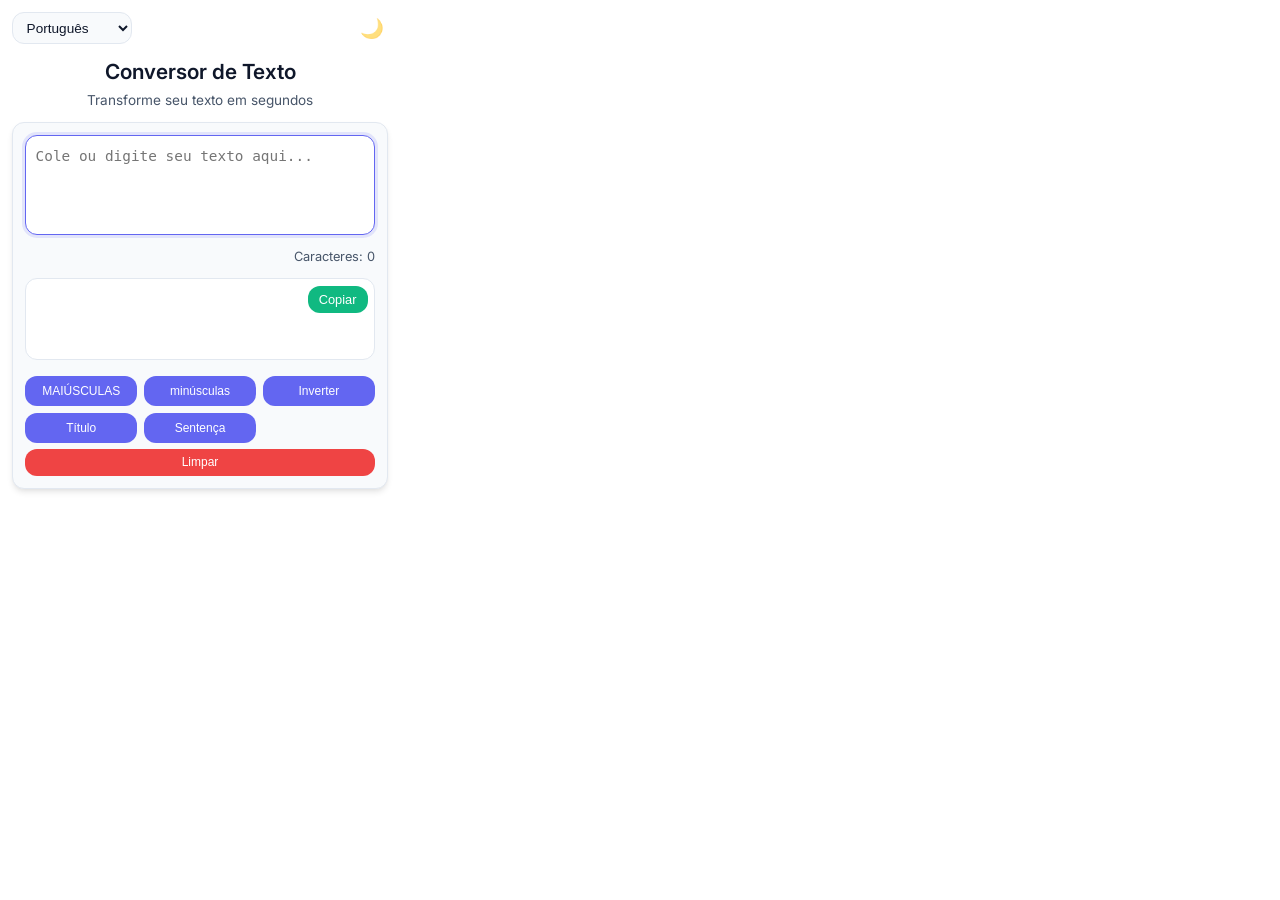
==== popup.html @ beb05c44 "Migração para extensão" ====
<!DOCTYPE html>
<html lang="pt-BR" data-theme="light" data-lang="pt">
<head>
  <meta charset="UTF-8">
  <meta name="viewport" content="width=device-width, initial-scale=1.0">
  <title>Conversor de Texto</title>
  <link rel="preconnect" href="https://fonts.googleapis.com">
  <link rel="preconnect" href="https://fonts.gstatic.com" crossorigin>
  <link href="https://fonts.googleapis.com/css2?family=Inter:wght@300;400;500;600&display=swap" rel="stylesheet">
  <link rel="stylesheet" href="popup.css">
</head>
<body>
  <div class="container">
    <div class="top-controls">
      <select class="lang-select" id="lang-select">
        <option value="pt">Português</option>
        <option value="en">English</option>
        <option value="es">Español</option>
        <option value="fr">Français</option>
      </select>
      <button class="theme-toggle" aria-label="Alternar tema">🌙</button>
    </div>

    <header>
      <h1 data-i18n="title">Conversor de Texto</h1>
      <p class="subtitle" data-i18n="subtitle">Transforme seu texto em segundos</p>
    </header>

    <div class="editor">
      <textarea id="input" data-i18n-placeholder="inputPlaceholder" placeholder="Cole ou digite seu texto aqui..." autofocus></textarea>
      <p class="char-count" id="char-count" data-i18n="charCount">Caracteres: 0</p>
      
      <div class="output-wrapper">
        <div class="output" id="output" data-placeholder data-i18n-placeholder="outputPlaceholder"></div>
        <button data-action="copy" class="copy-btn" data-i18n="copy">Copiar</button>
      </div>

      <div class="toolbar">
        <button data-action="upper" data-i18n="upper">MAIÚSCULAS</button>
        <button data-action="lower" data-i18n="lower">minúsculas</button>
        <button data-action="invert" data-i18n="invert">Inverter</button>
        <button data-action="title" data-i18n="titleCase">Título</button>
        <button data-action="sentence" data-i18n="sentence">Sentença</button>
        <button data-action="clear" class="clear" data-i18n="clear">Limpar</button>
      </div>
    </div>
  </div>

  <div class="toast" id="toast" data-i18n="toast">Copiado!</div>

  <script src="popup.js"></script>
</body>
</html>
---- popup.css ----
:root {
  --bg: #ffffff;
  --text: #0f172a;
  --text-secondary: #475569;
  --primary: #6366f1;
  --primary-hover: #4f46e5;
  --border: #e2e8f0;
  --card: #f8fafc;
  --radius: 12px;
  --shadow-sm: 0 4px 6px -1px rgba(0,0,0,0.1), 0 2px 4px -2px rgba(0,0,0,0.05);
}

[data-theme="dark"] {
  --bg: #0a0a0a;
  --text: #f0f0f0;
  --text-secondary: #a0a0a0;
  --primary: #818cf8;
  --primary-hover: #6366f1;
  --border: #2a2a2a;
  --card: #1a1a1a;
}

* {
  margin: 0;
  padding: 0;
  box-sizing: border-box;
}

body {
  font-family: 'Inter', system-ui, sans-serif;
  background: var(--bg);
  color: var(--text);
  min-width: 400px;
  max-width: 400px;
  padding: 0.75rem; /* Reduced from 1rem */
  line-height: 1.5;
  transition: background 0.3s, color 0.3s;
  overflow-x: hidden;
}

.container {
  width: 100%;
}

.top-controls {
  display: flex;
  justify-content: space-between; /* Space out lang select and theme toggle */
  align-items: center;
  margin-bottom: 0.75rem; /* Reduced margin */
}

.lang-select {
  background: var(--card);
  border: 1px solid var(--border);
  border-radius: var(--radius);
  padding: 0.4rem 0.6rem;
  font-size: 0.85rem;
  cursor: pointer;
  color: var(--text);
  min-width: 120px;
}

.theme-toggle {
  position: relative; /* Better for same line layout */
  top: 0;
  right: 0;
  z-index: 1000;
  background: transparent;
  border: none;
  width: 32px;
  height: 32px;
  display: flex;
  align-items: center;
  justify-content: center;
  font-size: 1.2rem;
  cursor: pointer;
  color: var(--text-secondary);
  opacity: 0.6;
  transition: opacity 0.2s ease, transform 0.2s ease;
}

.theme-toggle:hover {
  opacity: 1;
  transform: scale(1.1);
}

header {
  text-align: center;
  margin-bottom: 0.75rem; /* Reduced from 1.2rem */
}

h1 {
  font-size: 1.3rem; /* Slightly smaller from 1.5rem */
  font-weight: 600;
  margin-bottom: 0.15rem;
}

.subtitle {
  color: var(--text-secondary);
  font-size: 0.85rem;
}

.editor {
  display: grid;
  gap: 0.75rem; /* Reduced from 1rem */
  background: var(--card);
  border: 1px solid var(--border);
  border-radius: var(--radius);
  padding: 0.75rem; /* Reduced from 1.2rem */
  box-shadow: var(--shadow-sm);
}

textarea {
  width: 100%;
  min-height: 100px; /* Reduced from 120px */
  padding: 0.6rem;
  font-size: 0.9rem;
  line-height: 1.5;
  border: 1px solid var(--border);
  border-radius: var(--radius);
  background: var(--bg);
  color: var(--text);
  resize: none; /* Better for popups */
  transition: border-color 0.2s;
}

textarea:focus {
  outline: none;
  border-color: var(--primary);
  box-shadow: 0 0 0 3px rgba(99, 102, 241, 0.15);
}

.char-count {
  text-align: right;
  color: var(--text-secondary);
  font-size: 0.8rem;
}

.output-wrapper {
  position: relative;
  border: 1px solid var(--border);
  border-radius: var(--radius);
  background: var(--bg);
}

.output {
  min-height: 80px; /* Reduced from 100px */
  padding: 0.6rem 3rem 0.6rem 0.6rem;
  white-space: pre-wrap;
  word-wrap: break-word;
  font-size: 0.95rem;
}

.output:empty::before {
  content: attr(data-placeholder);
  color: var(--text-secondary);
  opacity: 0.7;
}

.copy-btn {
  position: absolute;
  top: 0.4rem;
  right: 0.4rem;
  padding: 0.4rem 0.7rem;
  font-size: 0.8rem;
  background: #10b981;
  color: white;
  border: none;
  border-radius: var(--radius);
  cursor: pointer;
  transition: all 0.2s ease;
}

.toolbar {
  display: grid;
  grid-template-columns: repeat(3, 1fr); /* 3 columns grid */
  gap: 0.4rem;
  margin-top: 0.25rem;
}

button {
  padding: 0.5rem 0.4rem; /* More horizontal space for 3 columns */
  font-size: 0.75rem; /* Smaller labels if needed */
  font-weight: 500;
  border: none;
  border-radius: var(--radius);
  cursor: pointer;
  transition: all 0.2s ease;
  background: var(--primary);
  color: white;
}

button:hover {
  background: var(--primary-hover);
}

button.clear {
  background: #ef4444;
  grid-column: span 3; /* Spans 3 columns now */
  padding: 0.4rem;
}

.toast {
  position: fixed;
  bottom: 1.5rem;
  left: 50%;
  transform: translateX(-50%) translateY(100px);
  background: #1e1e1e;
  color: white;
  padding: 0.6rem 1.2rem;
  border-radius: var(--radius);
  box-shadow: 0 4px 12px rgba(0,0,0,0.3);
  opacity: 0;
  transition: all 0.3s ease;
  z-index: 100;
  font-size: 0.85rem;
  pointer-events: none;
}

.toast.show {
  opacity: 1;
  transform: translateX(-50%) translateY(0);
}
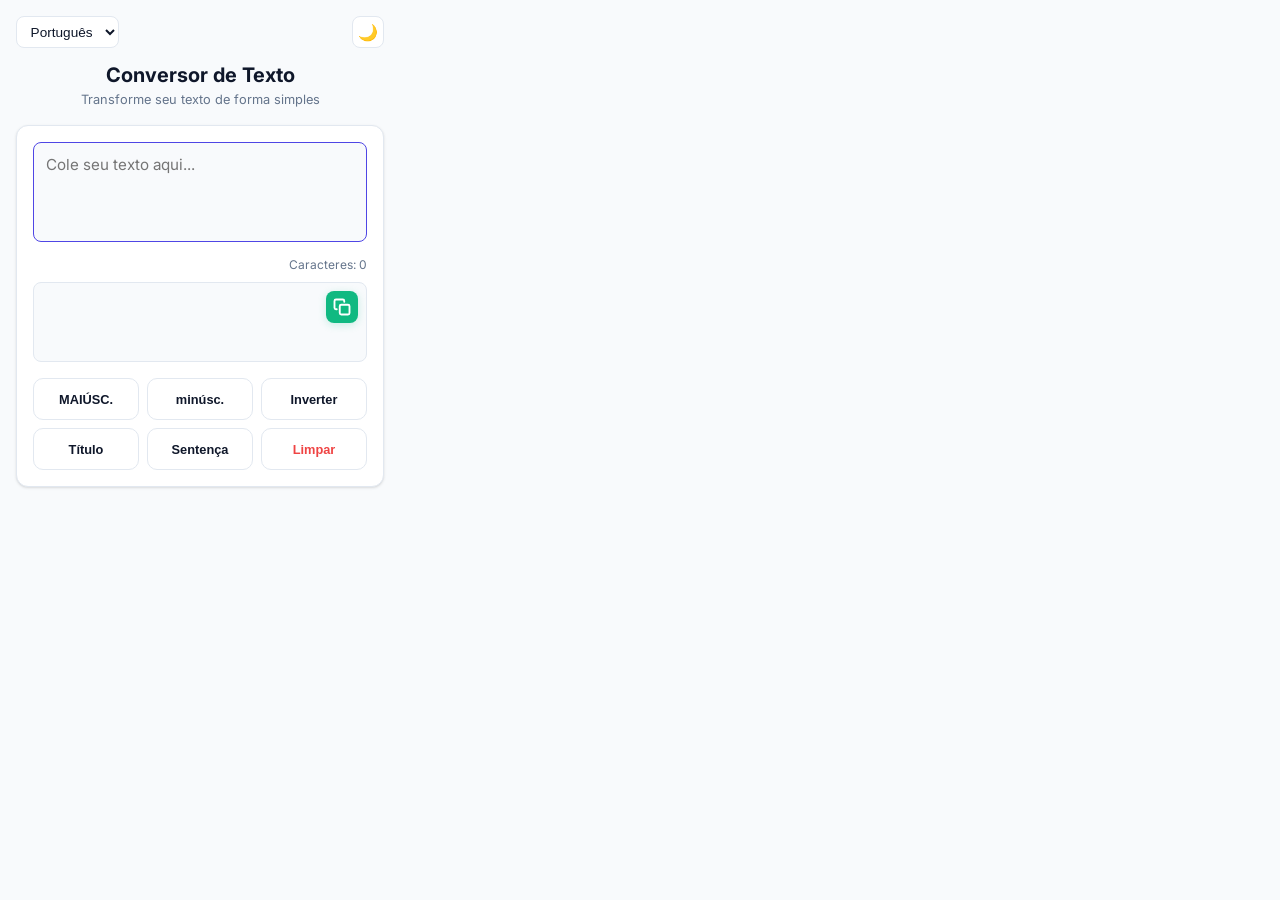
==== commit d93cd886: "Melhorias de interface" ====
--- a/popup.html
+++ b/popup.html
@@ -6,7 +6,7 @@
   <title>Conversor de Texto</title>
   <link rel="preconnect" href="https://fonts.googleapis.com">
   <link rel="preconnect" href="https://fonts.gstatic.com" crossorigin>
-  <link href="https://fonts.googleapis.com/css2?family=Inter:wght@300;400;500;600&display=swap" rel="stylesheet">
+  <link href="https://fonts.googleapis.com/css2?family=Inter:wght@400;600;700&display=swap" rel="stylesheet">
   <link rel="stylesheet" href="popup.css">
 </head>
 <body>
@@ -23,27 +23,34 @@
 
     <header>
       <h1 data-i18n="title">Conversor de Texto</h1>
-      <p class="subtitle" data-i18n="subtitle">Transforme seu texto em segundos</p>
+      <p class="subtitle" data-i18n="subtitle">Transforme seu texto de forma simples</p>
     </header>
 
-    <div class="editor">
-      <textarea id="input" data-i18n-placeholder="inputPlaceholder" placeholder="Cole ou digite seu texto aqui..." autofocus></textarea>
-      <p class="char-count" id="char-count" data-i18n="charCount">Caracteres: 0</p>
-      
-      <div class="output-wrapper">
-        <div class="output" id="output" data-placeholder data-i18n-placeholder="outputPlaceholder"></div>
-        <button data-action="copy" class="copy-btn" data-i18n="copy">Copiar</button>
-      </div>
+    <main class="editor-container">
+      <section class="editor-card">
+        <textarea id="input" data-i18n-placeholder="inputPlaceholder" placeholder="Cole seu texto aqui..." autofocus></textarea>
+        
+        <div class="textarea-footer">
+          <p class="char-count" id="char-count" data-i18n="charCount">Caracteres: 0</p>
+        </div>
+        
+        <div class="output-container">
+          <div class="output" id="output" data-placeholder data-i18n-placeholder="outputPlaceholder"></div>
+          <button data-action="copy" class="copy-btn" title="Copiar">
+            <svg xmlns="http://www.w3.org/2000/svg" width="24" height="24" viewBox="0 0 24 24" fill="none" stroke="currentColor" stroke-width="2.5" stroke-linecap="round" stroke-linejoin="round"><rect x="9" y="9" width="13" height="13" rx="2" ry="2"></rect><path d="M5 15H4a2 2 0 0 1-2-2V4a2 2 0 0 1 2-2h9a2 2 0 0 1 2 2v1"></path></svg>
+          </button>
+        </div>
 
-      <div class="toolbar">
-        <button data-action="upper" data-i18n="upper">MAIÚSCULAS</button>
-        <button data-action="lower" data-i18n="lower">minúsculas</button>
-        <button data-action="invert" data-i18n="invert">Inverter</button>
-        <button data-action="title" data-i18n="titleCase">Título</button>
-        <button data-action="sentence" data-i18n="sentence">Sentença</button>
-        <button data-action="clear" class="clear" data-i18n="clear">Limpar</button>
-      </div>
-    </div>
+        <div class="toolbar">
+          <button class="action-btn" data-action="upper" data-i18n="upper">MAIÚSC.</button>
+          <button class="action-btn" data-action="lower" data-i18n="lower">minúsc.</button>
+          <button class="action-btn" data-action="invert" data-i18n="invert">Inverter</button>
+          <button class="action-btn" data-action="title" data-i18n="titleCase">Título</button>
+          <button class="action-btn" data-action="sentence" data-i18n="sentence">Sentença</button>
+          <button class="action-btn clear" data-action="clear" data-i18n="clear">Limpar</button>
+        </div>
+      </section>
+    </main>
   </div>
 
   <div class="toast" id="toast" data-i18n="toast">Copiado!</div>
--- a/popup.css
+++ b/popup.css
@@ -1,23 +1,25 @@
 :root {
-  --bg: #ffffff;
-  --text: #0f172a;
-  --text-secondary: #475569;
+  --bg: #f8fafc;
+  --panel: #ffffff;
+  --text-main: #0f172a;
+  --text-muted: #64748b;
+  --border: #e2e8f0;
+  --primary: #4f46e5;
+  --primary-hover: #4338ca;
+  --accent: #10b981;
+  --danger: #ef4444;
+  --shadow: 0 1px 3px 0 rgba(0, 0, 0, 0.1), 0 1px 2px -1px rgba(0, 0, 0, 0.1);
+  --radius: 12px;
+}
+
+[data-theme="dark"] {
+  --bg: #0f172a;
+  --panel: #1e293b;
+  --text-main: #f1f5f9;
+  --text-muted: #94a3b8;
+  --border: #334155;
   --primary: #6366f1;
-  --primary-hover: #4f46e5;
-  --border: #e2e8f0;
-  --card: #f8fafc;
-  --radius: 12px;
-  --shadow-sm: 0 4px 6px -1px rgba(0,0,0,0.1), 0 2px 4px -2px rgba(0,0,0,0.05);
-}
-
-[data-theme="dark"] {
-  --bg: #0a0a0a;
-  --text: #f0f0f0;
-  --text-secondary: #a0a0a0;
-  --primary: #818cf8;
-  --primary-hover: #6366f1;
-  --border: #2a2a2a;
-  --card: #1a1a1a;
+  --primary-hover: #818cf8;
 }
 
 * {
@@ -27,193 +29,213 @@
 }
 
 body {
-  font-family: 'Inter', system-ui, sans-serif;
-  background: var(--bg);
-  color: var(--text);
+  font-family: 'Inter', system-ui, -apple-system, sans-serif;
+  background: var(--bg);
+  color: var(--text-main);
   min-width: 400px;
   max-width: 400px;
-  padding: 0.75rem; /* Reduced from 1rem */
+  padding: 1rem;
   line-height: 1.5;
-  transition: background 0.3s, color 0.3s;
-  overflow-x: hidden;
-}
-
-.container {
-  width: 100%;
+  transition: all 0.2s ease;
 }
 
 .top-controls {
   display: flex;
-  justify-content: space-between; /* Space out lang select and theme toggle */
-  align-items: center;
-  margin-bottom: 0.75rem; /* Reduced margin */
+  justify-content: space-between;
+  align-items: center;
+  margin-bottom: 0.75rem;
 }
 
 .lang-select {
-  background: var(--card);
-  border: 1px solid var(--border);
-  border-radius: var(--radius);
+  background: var(--panel);
+  border: 1px solid var(--border);
+  border-radius: 8px;
   padding: 0.4rem 0.6rem;
   font-size: 0.85rem;
-  cursor: pointer;
-  color: var(--text);
-  min-width: 120px;
+  color: var(--text-main);
+  cursor: pointer;
+  outline: none;
 }
 
 .theme-toggle {
-  position: relative; /* Better for same line layout */
-  top: 0;
-  right: 0;
-  z-index: 1000;
-  background: transparent;
-  border: none;
+  background: var(--panel);
+  border: 1px solid var(--border);
   width: 32px;
   height: 32px;
+  border-radius: 8px;
   display: flex;
   align-items: center;
   justify-content: center;
-  font-size: 1.2rem;
-  cursor: pointer;
-  color: var(--text-secondary);
-  opacity: 0.6;
-  transition: opacity 0.2s ease, transform 0.2s ease;
+  font-size: 1rem;
+  cursor: pointer;
 }
 
 .theme-toggle:hover {
-  opacity: 1;
-  transform: scale(1.1);
+  background: var(--bg);
 }
 
 header {
   text-align: center;
-  margin-bottom: 0.75rem; /* Reduced from 1.2rem */
+  margin-bottom: 1rem;
 }
 
 h1 {
-  font-size: 1.3rem; /* Slightly smaller from 1.5rem */
-  font-weight: 600;
-  margin-bottom: 0.15rem;
+  font-size: 1.25rem;
+  font-weight: 700;
+  color: var(--text-main);
 }
 
 .subtitle {
-  color: var(--text-secondary);
-  font-size: 0.85rem;
-}
-
-.editor {
-  display: grid;
-  gap: 0.75rem; /* Reduced from 1rem */
-  background: var(--card);
+  color: var(--text-muted);
+  font-size: 0.8rem;
+}
+
+.editor-card {
+  background: var(--panel);
   border: 1px solid var(--border);
   border-radius: var(--radius);
-  padding: 0.75rem; /* Reduced from 1.2rem */
-  box-shadow: var(--shadow-sm);
+  padding: 1rem;
+  box-shadow: var(--shadow);
 }
 
 textarea {
   width: 100%;
-  min-height: 100px; /* Reduced from 120px */
-  padding: 0.6rem;
-  font-size: 0.9rem;
-  line-height: 1.5;
-  border: 1px solid var(--border);
-  border-radius: var(--radius);
-  background: var(--bg);
-  color: var(--text);
-  resize: none; /* Better for popups */
+  min-height: 100px;
+  background: var(--bg);
+  border: 1px solid var(--border);
+  border-radius: 8px;
+  padding: 0.75rem;
+  color: var(--text-main);
+  font-size: 0.95rem;
+  font-family: inherit;
+  resize: none;
+  outline: none;
   transition: border-color 0.2s;
 }
 
 textarea:focus {
-  outline: none;
   border-color: var(--primary);
-  box-shadow: 0 0 0 3px rgba(99, 102, 241, 0.15);
+}
+
+.textarea-footer {
+  display: flex;
+  justify-content: flex-end;
+  margin: 0.5rem 0;
 }
 
 .char-count {
-  text-align: right;
-  color: var(--text-secondary);
-  font-size: 0.8rem;
-}
-
-.output-wrapper {
+  font-size: 0.75rem;
+  color: var(--text-muted);
+}
+
+.output-container {
   position: relative;
-  border: 1px solid var(--border);
-  border-radius: var(--radius);
-  background: var(--bg);
+  background: var(--bg);
+  border: 1px solid var(--border);
+  border-radius: 8px;
+  padding: 0.75rem;
+  min-height: 80px;
+  display: flex; /* Added for easy icon alignment */
+  align-items: flex-start;
 }
 
 .output {
-  min-height: 80px; /* Reduced from 100px */
-  padding: 0.6rem 3rem 0.6rem 0.6rem;
+  font-size: 0.95rem;
+  color: var(--text-main);
   white-space: pre-wrap;
   word-wrap: break-word;
-  font-size: 0.95rem;
+  padding-right: 2.5rem;
 }
 
 .output:empty::before {
   content: attr(data-placeholder);
-  color: var(--text-secondary);
-  opacity: 0.7;
+  color: var(--text-muted);
+  opacity: 0.6;
 }
 
 .copy-btn {
   position: absolute;
-  top: 0.4rem;
-  right: 0.4rem;
-  padding: 0.4rem 0.7rem;
-  font-size: 0.8rem;
-  background: #10b981;
+  top: 0.5rem;
+  right: 0.5rem;
+  background: var(--accent);
   color: white;
   border: none;
-  border-radius: var(--radius);
-  cursor: pointer;
-  transition: all 0.2s ease;
-}
-
+  width: 32px; /* Fixed square size for icon */
+  height: 32px;
+  border-radius: 8px;
+  display: flex;
+  align-items: center;
+  justify-content: center;
+  cursor: pointer;
+  transition: all 0.2s;
+  box-shadow: 0 2px 8px rgba(16, 185, 129, 0.2);
+}
+
+.copy-btn:hover {
+  transform: scale(1.05);
+  background: #059669;
+}
+
+.copy-btn svg {
+  width: 18px;
+  height: 18px;
+}
+
+/* 3x2 Grid */
 .toolbar {
   display: grid;
-  grid-template-columns: repeat(3, 1fr); /* 3 columns grid */
-  gap: 0.4rem;
-  margin-top: 0.25rem;
-}
-
-button {
-  padding: 0.5rem 0.4rem; /* More horizontal space for 3 columns */
-  font-size: 0.75rem; /* Smaller labels if needed */
-  font-weight: 500;
-  border: none;
-  border-radius: var(--radius);
-  cursor: pointer;
-  transition: all 0.2s ease;
+  grid-template-columns: repeat(3, 1fr);
+  gap: 0.5rem;
+  margin-top: 1rem;
+}
+
+.action-btn {
+  background: var(--panel);
+  border: 1px solid var(--border);
+  color: var(--text-main);
+  padding: 0; /* Remove padding for fixed height */
+  height: 42px; /* Fixed height for all buttons */
+  border-radius: 10px;
+  font-size: 0.8rem;
+  font-weight: 600;
+  cursor: pointer;
+  display: flex;
+  align-items: center;
+  justify-content: center;
+  transition: all 0.15s ease;
+}
+
+.action-btn:hover {
   background: var(--primary);
   color: white;
-}
-
-button:hover {
-  background: var(--primary-hover);
-}
-
-button.clear {
-  background: #ef4444;
-  grid-column: span 3; /* Spans 3 columns now */
-  padding: 0.4rem;
+  border-color: var(--primary);
+}
+
+.action-btn.clear {
+  color: var(--danger);
+  border-color: var(--border);
+}
+
+.action-btn.clear:hover {
+  background: var(--danger);
+  color: white;
+  border-color: var(--danger);
 }
 
 .toast {
   position: fixed;
   bottom: 1.5rem;
   left: 50%;
-  transform: translateX(-50%) translateY(100px);
-  background: #1e1e1e;
-  color: white;
-  padding: 0.6rem 1.2rem;
-  border-radius: var(--radius);
-  box-shadow: 0 4px 12px rgba(0,0,0,0.3);
+  transform: translateX(-50%) translateY(20px);
+  background: #1e293b;
+  color: white;
+  padding: 0.5rem 1rem;
+  border-radius: 8px;
+  font-size: 0.8rem;
+  box-shadow: 0 4px 6px -1px rgba(0, 0, 0, 0.1);
   opacity: 0;
   transition: all 0.3s ease;
-  z-index: 100;
-  font-size: 0.85rem;
+  z-index: 1000;
   pointer-events: none;
 }
 
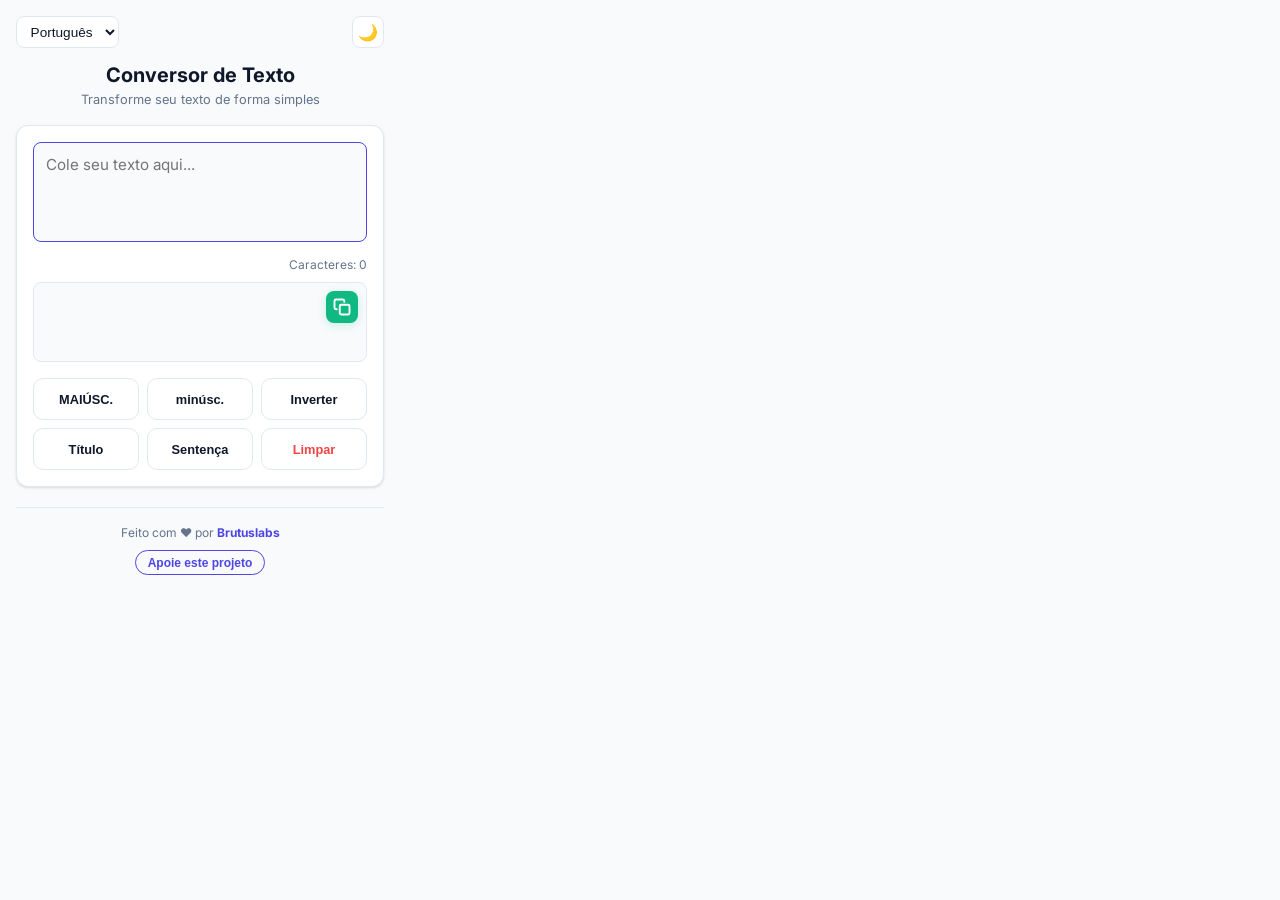
==== commit 4b1b60b7: "Final" ====
--- a/popup.html
+++ b/popup.html
@@ -1,5 +1,6 @@
 <!DOCTYPE html>
 <html lang="pt-BR" data-theme="light" data-lang="pt">
+
 <head>
   <meta charset="UTF-8">
   <meta name="viewport" content="width=device-width, initial-scale=1.0">
@@ -9,6 +10,7 @@
   <link href="https://fonts.googleapis.com/css2?family=Inter:wght@400;600;700&display=swap" rel="stylesheet">
   <link rel="stylesheet" href="popup.css">
 </head>
+
 <body>
   <div class="container">
     <div class="top-controls">
@@ -28,16 +30,21 @@
 
     <main class="editor-container">
       <section class="editor-card">
-        <textarea id="input" data-i18n-placeholder="inputPlaceholder" placeholder="Cole seu texto aqui..." autofocus></textarea>
-        
+        <textarea id="input" data-i18n-placeholder="inputPlaceholder" placeholder="Cole seu texto aqui..."
+          autofocus></textarea>
+
         <div class="textarea-footer">
           <p class="char-count" id="char-count" data-i18n="charCount">Caracteres: 0</p>
         </div>
-        
+
         <div class="output-container">
           <div class="output" id="output" data-placeholder data-i18n-placeholder="outputPlaceholder"></div>
           <button data-action="copy" class="copy-btn" title="Copiar">
-            <svg xmlns="http://www.w3.org/2000/svg" width="24" height="24" viewBox="0 0 24 24" fill="none" stroke="currentColor" stroke-width="2.5" stroke-linecap="round" stroke-linejoin="round"><rect x="9" y="9" width="13" height="13" rx="2" ry="2"></rect><path d="M5 15H4a2 2 0 0 1-2-2V4a2 2 0 0 1 2-2h9a2 2 0 0 1 2 2v1"></path></svg>
+            <svg xmlns="http://www.w3.org/2000/svg" width="24" height="24" viewBox="0 0 24 24" fill="none"
+              stroke="currentColor" stroke-width="2.5" stroke-linecap="round" stroke-linejoin="round">
+              <rect x="9" y="9" width="13" height="13" rx="2" ry="2"></rect>
+              <path d="M5 15H4a2 2 0 0 1-2-2V4a2 2 0 0 1 2-2h9a2 2 0 0 1 2 2v1"></path>
+            </svg>
           </button>
         </div>
 
@@ -51,10 +58,40 @@
         </div>
       </section>
     </main>
+
+    <footer>
+      <p>Feito com ❤️ por <a href="https://www.brutuslabs.com.br" target="_blank"
+          id="link-brutuslabs"><strong>Brutuslabs</strong></a></p>
+      <button id="btn-pix" class="btn-support">Apoie este projeto</button>
+    </footer>
+  </div>
+
+  <div id="modal-pix" class="modal">
+    <div class="modal-content">
+      <button class="close-modal">&times;</button>
+      <h3>Apoie o Projeto 🚀</h3>
+      <p>Gostou da ferramenta? Contribua com qualquer valor para mantermos o projeto gratuito e sem anúncios!</p>
+
+      <div class="qr-container">
+        <img src="icons/pix_qr.png" alt="QR Code Pix" id="pix-qr">
+      </div>
+
+      <div class="pix-key-box">
+        <span id="pix-key">552c64bd-9404-4632-8f32-21e534ccfe37</span>
+        <button id="copy-pix" title="Copiar Chave Pix">
+          <svg xmlns="http://www.w3.org/2000/svg" width="16" height="16" viewBox="0 0 24 24" fill="none"
+            stroke="currentColor" stroke-width="2" stroke-linecap="round" stroke-linejoin="round">
+            <rect x="9" y="9" width="13" height="13" rx="2" ry="2"></rect>
+            <path d="M5 15H4a2 2 0 0 1-2-2V4a2 2 0 0 1 2-2h9a2 2 0 0 1 2 2v1"></path>
+          </svg>
+        </button>
+      </div>
+    </div>
   </div>
 
   <div class="toast" id="toast" data-i18n="toast">Copiado!</div>
 
   <script src="popup.js"></script>
 </body>
-</html>
+
+</html>
--- a/popup.css
+++ b/popup.css
@@ -222,6 +222,157 @@
   border-color: var(--danger);
 }
 
+/* Footer & Support */
+footer {
+  margin-top: 1.25rem;
+  padding-top: 1rem;
+  border-top: 1px solid var(--border);
+  text-align: center;
+}
+
+footer p {
+  font-size: 0.75rem;
+  color: var(--text-muted);
+  margin-bottom: 0.4rem;
+}
+
+#link-brutuslabs {
+  text-decoration: none;
+  transition: opacity 0.2s;
+}
+
+#link-brutuslabs:hover {
+  opacity: 0.8;
+}
+
+#link-brutuslabs strong {
+  color: var(--primary);
+}
+
+.btn-support {
+  background: none;
+  border: 1px solid var(--primary);
+  color: var(--primary);
+  padding: 0.3rem 0.75rem;
+  border-radius: 99px;
+  font-size: 0.75rem;
+  font-weight: 600;
+  cursor: pointer;
+  transition: all 0.2s;
+}
+
+.btn-support:hover {
+  background: var(--primary);
+  color: white;
+  box-shadow: 0 4px 12px var(--primary-glow);
+}
+
+/* Base Modal */
+.modal {
+  display: none;
+  position: fixed;
+  top: 0;
+  left: 0;
+  width: 100%;
+  height: 100%;
+  background: rgba(15, 23, 42, 0.7);
+  backdrop-filter: blur(4px);
+  z-index: 1000;
+  align-items: center;
+  justify-content: center;
+}
+
+.modal.show {
+  display: flex;
+}
+
+.modal-content {
+  background: var(--panel);
+  width: 90%;
+  max-width: 320px;
+  padding: 1.5rem;
+  border-radius: var(--radius);
+  position: relative;
+  text-align: center;
+  animation: modalIn 0.3s cubic-bezier(0.4, 0, 0.2, 1);
+  box-shadow: 0 20px 25px -5px rgba(0, 0, 0, 0.2);
+}
+
+@keyframes modalIn {
+  from { opacity: 0; transform: scale(0.95) translateY(10px); }
+  to { opacity: 1; transform: scale(1) translateY(0); }
+}
+
+.close-modal {
+  position: absolute;
+  top: 1rem;
+  right: 1rem;
+  background: none;
+  border: none;
+  font-size: 1.5rem;
+  color: var(--text-muted);
+  cursor: pointer;
+  line-height: 1;
+}
+
+.modal h3 {
+  margin-bottom: 0.5rem;
+  font-size: 1.1rem;
+}
+
+.modal p {
+  font-size: 0.85rem;
+  color: var(--text-muted);
+  margin-bottom: 1rem;
+}
+
+.qr-container {
+  background: white;
+  padding: 1rem;
+  border-radius: 12px;
+  margin-bottom: 1rem;
+  display: inline-block;
+  border: 1px solid var(--border);
+}
+
+.qr-container img {
+  width: 140px;
+  height: 140px;
+  display: block;
+}
+
+.pix-key-box {
+  background: var(--bg);
+  border: 1px dashed var(--primary);
+  border-radius: 8px;
+  padding: 0.75rem;
+  display: flex;
+  align-items: center;
+  justify-content: space-between;
+  gap: 0.5rem;
+}
+
+.pix-key-box span {
+  font-size: 0.75rem;
+  font-weight: 500;
+  color: var(--text-main);
+  word-break: break-all;
+  text-align: left;
+}
+
+#copy-pix {
+  background: var(--primary);
+  color: white;
+  border: none;
+  min-width: 32px;
+  height: 32px;
+  border-radius: 6px;
+  display: flex;
+  align-items: center;
+  justify-content: center;
+  cursor: pointer;
+}
+
 .toast {
   position: fixed;
   bottom: 1.5rem;
